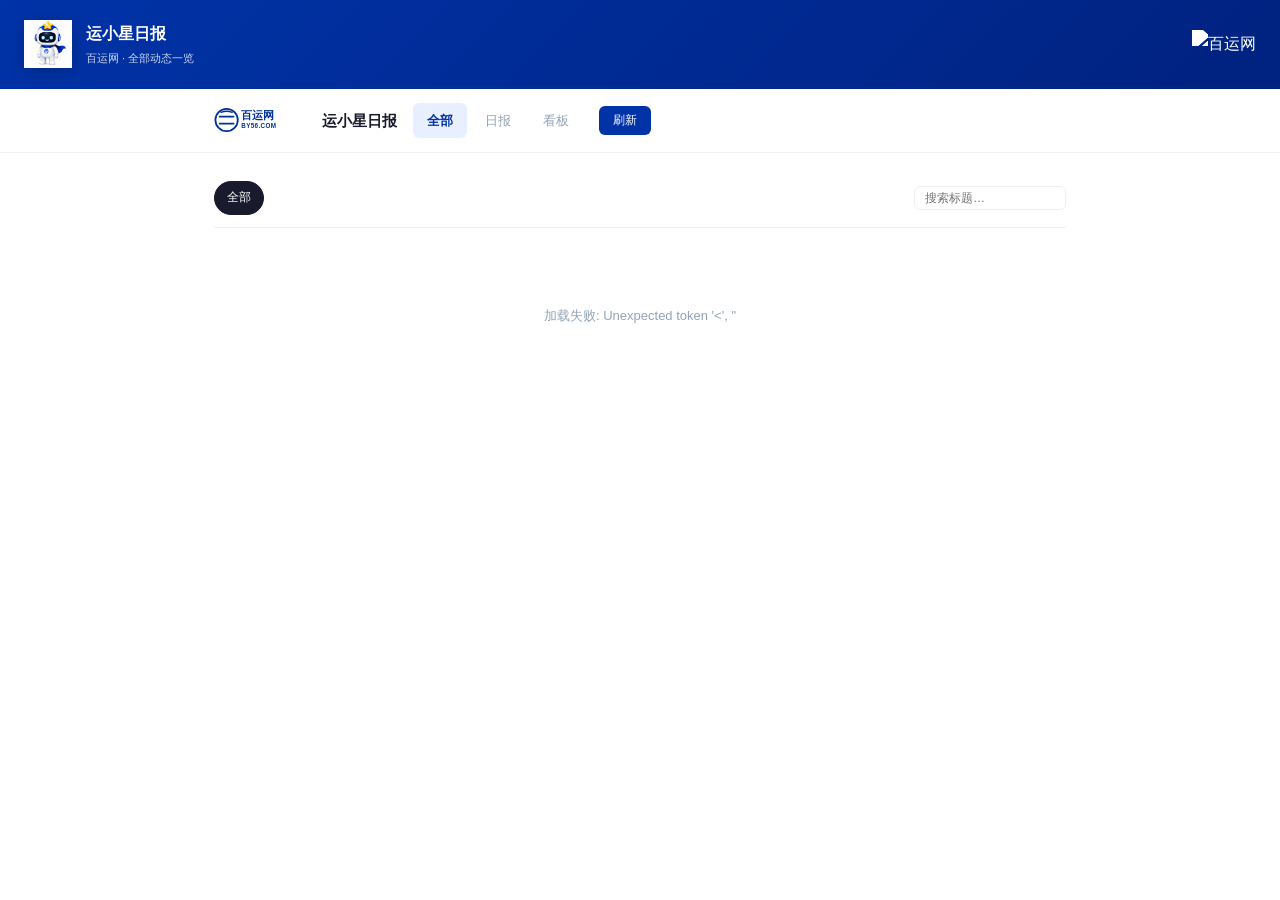
==== all.html @ 4044d0ee "feat: 晨间星闻 v2 大改版 新增: - Docker 部署方案 (Dockerfile + docker-compose + .dockerignore + 部署文档) - admin 管理后" ====
<!DOCTYPE html>
<html lang="zh-CN">
<head>
<meta charset="UTF-8">
<meta name="viewport" content="width=device-width, initial-scale=1.0">
<title>全部动态 · 运小星日报</title>
<style>
:root {
  --brand: #0033A8; --brand-dark: #002280; --brand-light: #e8efff;
  --text: #1a1a2e; --text-sub: #4a5568; --muted: #94a3b8;
  --border: #eef0f5; --bg: #ffffff;
  --blue: #0033A8; --blue-bg: #e8efff;
  --gold: #F5A623;
  --tag-bg: #f0f4ff; --tag-text: #0033A8;
}
* { margin:0; padding:0; box-sizing:border-box; }
body {
  font-family: -apple-system, BlinkMacSystemFont, "SF Pro Text", "PingFang SC", "Noto Sans SC", sans-serif;
  background: var(--bg); color: var(--text); line-height:1.8;
  -webkit-font-smoothing: antialiased;
}
.header {
  position:sticky; top:0; z-index:100; background:#fff;
  border-bottom:1px solid var(--border); padding:14px 0;
}
.header-inner {
  max-width:900px; margin:0 auto; padding:0 24px;
  display:flex; align-items:center; gap:16px;
}
.brand { display:flex; align-items:center; gap:10px; }
.brand img { height:30px; width:auto; }
.brand-text { font-size:15px; font-weight:600; color:var(--text); }
.nav { display:flex; gap:4px; }
.nav a {
  padding:6px 14px; border-radius:6px; font-size:13px;
  color:var(--muted); text-decoration:none; font-weight:500; transition:.15s;
}
.nav a:hover { color:var(--text); background:#f8f9fa; }
.nav a.active { color:var(--blue); background:var(--blue-bg); font-weight:600; }
.mode-switch {
  display:flex; gap:2px; margin-left:auto; background:#f1f5f9; border-radius:8px; padding:3px;
}
.mode-btn {
  padding:5px 14px; border-radius:6px; font-size:12px; font-weight:500;
  border:none; cursor:pointer; transition:.15s; background:none; color:var(--muted);
}
.mode-btn.active { background:#fff; color:var(--blue); box-shadow:0 1px 3px rgba(0,0,0,0.08); }
.btn-refresh {
  padding:6px 14px; border-radius:6px; font-size:12px; font-weight:500;
  background:var(--blue); color:#fff; border:none; cursor:pointer;
}
/* 主体 */
.main { max-width:900px; margin:0 auto; padding:16px 24px 80px; }
/* 筛选 */
.filters { display:flex; gap:8px; flex-wrap:wrap; padding:12px 0; align-items:center; border-bottom:1px solid var(--border); }
.f-chip {
  padding:5px 12px; border-radius:20px; font-size:12px; cursor:pointer; font-weight:500;
  background:none; border:1px solid var(--border); color:var(--muted); transition:.15s;
}
.f-chip:hover { border-color:var(--blue); color:var(--blue); }
.f-chip.active { background:var(--text); color:#fff; border-color:var(--text); }
.search-box {
  margin-left:auto; display:flex; align-items:center;
  border:1px solid var(--border); border-radius:6px; padding:4px 10px;
}
.search-box input { border:none; outline:none; font-size:12px; color:var(--text); background:none; width:130px; }
/* 分组 */
.group-head {
  font-size:13px; font-weight:700; color:var(--text); padding:16px 0 8px;
  display:flex; align-items:center; gap:8px;
}
.group-head::before {
  content:""; width:3px; height:12px; border-radius:2px; background:var(--blue);
}
.group-head .cnt { font-size:11px; color:var(--muted); font-weight:400; margin-left:auto; }
/* 行 */
.row {
  display:flex; align-items:baseline; gap:10px; padding:10px 0;
  border-bottom:1px solid var(--border); cursor:pointer; transition:.08s;
}
.row:hover { background:#fafbfe; }
.row-time { font-size:11px; color:var(--muted); min-width:38px; font-variant-numeric:tabular-nums; flex-shrink:0; }
.row-src {
  font-size:10px; padding:2px 6px; border-radius:3px; font-weight:600;
  min-width:44px; text-align:center; flex-shrink:0;
  background:var(--blue-bg); color:var(--blue);
}
.row-title { font-size:13px; flex:1; overflow:hidden; text-overflow:ellipsis; white-space:nowrap; }
.row-title a { color:var(--text); text-decoration:none; }
.row-title a:hover { color:var(--blue); }
.row-img { width:44px; height:30px; border-radius:4px; object-fit:cover; flex-shrink:0; }
.row-expand { width:100%; font-size:12px; color:var(--text-sub); line-height:1.8; padding:6px 0 6px 48px; display:none; }
.row-link { width:100%; font-size:11px; padding:2px 0 4px 48px; display:none; }
.row-link a { color:var(--brand); text-decoration:none; opacity:.75; }
.row-link a:hover { opacity:1; text-decoration:underline; }
.row.open .row-expand, .row.open .row-link { display:block; }
/* 加载 */
.loading { text-align:center; padding:80px; color:var(--muted); }
.spinner {
  width:24px; height:24px; border:2px solid var(--border);
  border-top-color:var(--blue); border-radius:50%;
  animation:spin .7s linear infinite; margin:0 auto 12px;
}
@keyframes spin { to { transform:rotate(360deg); } }
.empty { text-align:center; padding:60px; color:var(--muted); font-size:13px; }
.info { font-size:12px; color:var(--muted); padding:8px 0; }
@media(max-width:640px) {
  .header-inner { flex-wrap:wrap; gap:10px; }
  .mode-switch { order:10; width:100%; justify-content:center; }
  .row-title { font-size:12px; }
  .main { padding:12px 16px 60px; }
}
</style>
</head>
<body>

<div style="background:linear-gradient(135deg,var(--brand),var(--brand-dark));padding:20px 24px;display:flex;align-items:center;gap:14px">
  <img src="/yunxiaoxing.png" alt="运小星" style="height:48px;filter:drop-shadow(0 3px 8px rgba(0,0,0,0.2))">
  <div style="color:#fff;flex:1"><div style="font-size:16px;font-weight:700">运小星日报</div><div style="font-size:11px;opacity:.8">百运网 · 全部动态一览</div></div>
  <img src="/logo.png" alt="百运网" style="height:28px;filter:brightness(0) invert(1)">
</div>

<div class="header">
  <div class="header-inner">
    <div class="brand">
      <img src="/static/logo.svg" alt="百运网" style="height:28px">
      <span class="brand-text">运小星日报</span>
    </div>
    <div class="nav">
      <a href="/all" class="active">全部</a>
      <a href="/daily">日报</a>
      <a href="/briefing">看板</a>
    </div>
    <button class="btn-refresh" onclick="loadAll()">刷新</button>
  </div>
</div>

<div class="main">
  <div class="filters" id="filters">
    <span class="f-chip active" data-ch="all" onclick="setFilter('all')">全部</span>
    <div class="search-box">
      <input type="text" placeholder="搜索标题…" id="searchInp" oninput="render()">
    </div>
  </div>
  <div class="info" id="info"></div>
  <div id="feed"><div class="loading"><div class="spinner"></div>加载中…</div></div>
</div>

<script>
let allData=[], filterCh='all', currentMode='logistics';

const LABELS = {
  'logistics-daily':'物流资讯','global-news':'国际贸易','policy-official':'官方政策',
  'crossborder-platform':'跨境平台','shipping-port':'航运港口',
  'ai-models':'模型发布','ai-products':'产品更新','industry':'行业动态','paper':'论文研究','tip':'技巧观点',
};

function switchMode(mode) {
  currentMode = mode;
  document.querySelectorAll('.mode-btn').forEach(b => b.classList.toggle('active', b.dataset.mode===mode));
  filterCh = 'all';
  loadAll();
}
function setFilter(ch) {
  filterCh = ch;
  document.querySelectorAll('.f-chip').forEach(c => c.classList.toggle('active', c.dataset.ch===ch));
  render();
}

async function loadAll() {
  document.getElementById('feed').innerHTML = '<div class="loading"><div class="spinner"></div>加载中…</div>';
  try {
    if (currentMode === 'logistics') {
      const data = await (await fetch('/api/briefing/logistics')).json();
      allData = (data.items||[]).map(i => ({
        title:i.title||'', source:i.source_name||'?', url:i.source_url||'#',
        summary:i.summary||'', task:i.task||'', label:LABELS[i.task]||'资讯',
        image:i.image||'',
        time: new Date().toLocaleTimeString('zh-CN',{hour:'2-digit',minute:'2-digit'}),
      }));
      document.getElementById('info').textContent = `${allData.length} 条物流动态`;
    } else {
      const data = await (await fetch('/api/briefing')).json();
      allData = (data.items||[]).map(i => ({
        title:i.title||'', source:i.source||i.sourceName||'?', url:i.url||i.sourceUrl||'#',
        summary:i.summary||'', task:i.category||'other', label:LABELS[i.category]||'资讯',
        image:i.image||i.cover||i.thumbnail||'',
        time: new Date().toLocaleTimeString('zh-CN',{hour:'2-digit',minute:'2-digit'}),
      }));
      document.getElementById('info').textContent = `${allData.length} 条 AI 精选`;
    }
    buildFilters();
    render();
  } catch(e) {
    document.getElementById('feed').innerHTML = `<div class="empty">加载失败: ${e.message}</div>`;
  }
}

function buildFilters() {
  const cats = {};
  allData.forEach(i => { const l = i.label; cats[l] = (cats[l]||0)+1; });
  let html = `<span class="f-chip active" data-ch="all" onclick="setFilter('all')">全部</span>`;
  for (const [k,v] of Object.entries(cats).sort((a,b)=>b[1]-a[1])) {
    html += `<span class="f-chip" data-ch="${k}" onclick="setFilter('${k}')">${k} ${v}</span>`;
  }
  html += `<div class="search-box"><input type="text" placeholder="搜索…" id="searchInp" oninput="render()"></div>`;
  document.getElementById('filters').innerHTML = html;
}

function proxyImg(url){
  if(!url||!url.startsWith('http'))return'';
  if(/mmbiz\.qpic\.cn|wechat|weixin/.test(url)) return'/api/img-proxy?url='+encodeURIComponent(url);
  return url;
}

function render() {
  const q = (document.getElementById('searchInp')?.value||'').toLowerCase();
  let items = allData;
  if (filterCh !== 'all') items = items.filter(i => i.label === filterCh);
  if (q) items = items.filter(i => i.title.toLowerCase().includes(q) || (i.summary||'').toLowerCase().includes(q));

  if (!items.length) { document.getElementById('feed').innerHTML = '<div class="empty">暂无匹配</div>'; return; }

  const groups = {};
  items.forEach(i => { const g = i.label; groups[g]=groups[g]||[]; groups[g].push(i); });

  let html = '';
  for (const [label, gItems] of Object.entries(groups)) {
    html += `<div class="group-head">${label}<span class="cnt">${gItems.length}</span></div>`;
    gItems.forEach(item => {
      const img = proxyImg(item.image || '');
      const hasImg = img && img.startsWith('http');
      const srcUrl = item.url || '#';
      let hostname = '';
      try { hostname = new URL(srcUrl).hostname; } catch(e){}
      let summary = (item.summary||'').trim();
      if (summary.length > 200) summary = summary.slice(0,200).replace(/[，、\s]+$/,'') + '…';
      html += `
      <div class="row" onclick="this.classList.toggle('open')">
        <span class="row-time">${item.time}</span>
        <span class="row-src">${item.label}</span>
        <span class="row-title"><a href="${srcUrl}" target="_blank" onclick="event.stopPropagation()">${item.title}</a></span>
        ${hasImg?`<img class="row-img" src="${img}" loading="lazy" onerror="this.style.display='none'">`:''}
        ${summary?`<div class="row-expand">${summary}</div>`:''}
        ${srcUrl!=='#'?`<div class="row-link"><a href="${srcUrl}" target="_blank" onclick="event.stopPropagation()">来源：${hostname}</a></div>`:''}
      </div>`;
    });
  }
  document.getElementById('feed').innerHTML = html;
}

loadAll();
</script>
</body>
</html>
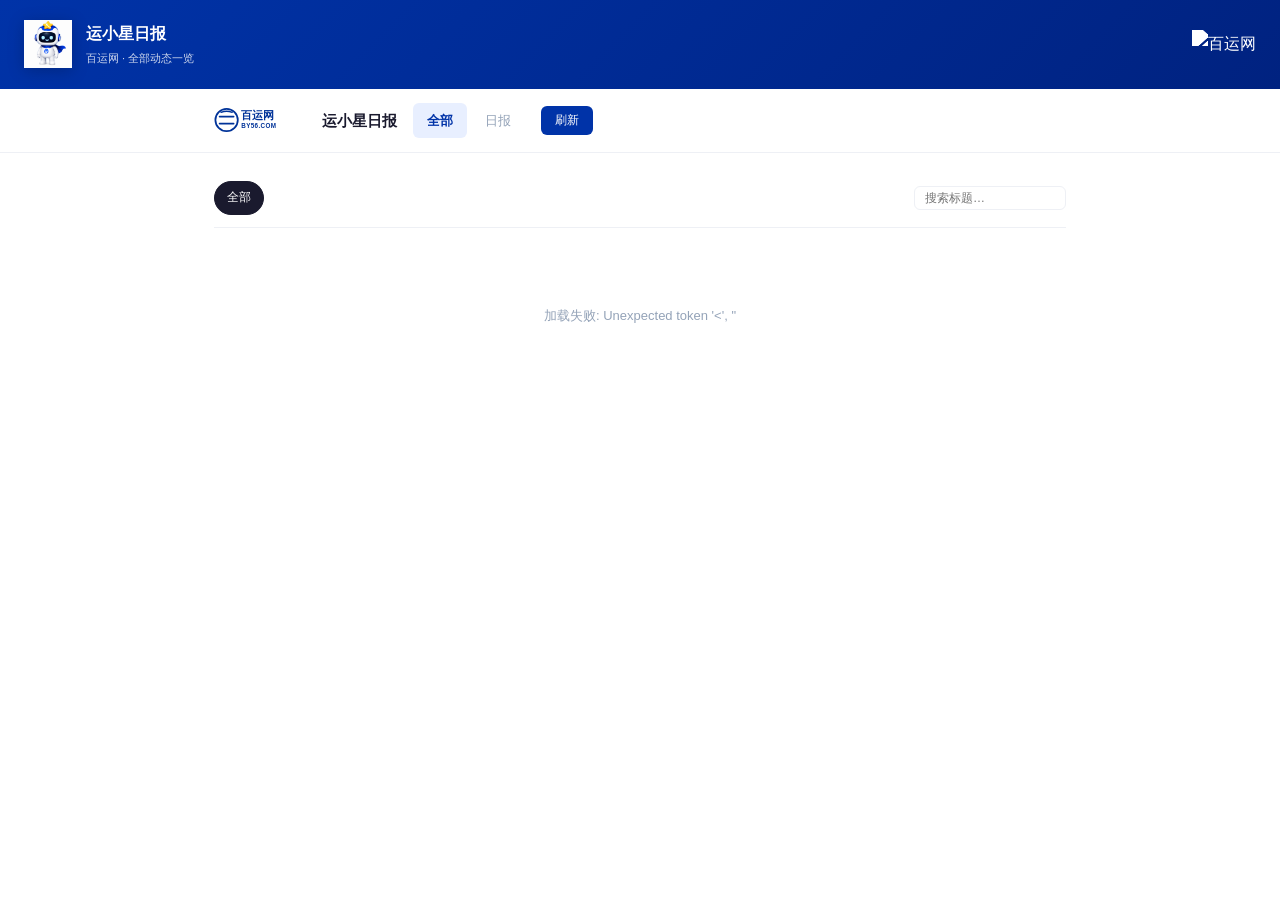
==== commit c0d46a71: "update morning news service" ====
--- a/all.html
+++ b/all.html
@@ -129,7 +129,6 @@
     <div class="nav">
       <a href="/all" class="active">全部</a>
       <a href="/daily">日报</a>
-      <a href="/briefing">看板</a>
     </div>
     <button class="btn-refresh" onclick="loadAll()">刷新</button>
   </div>
